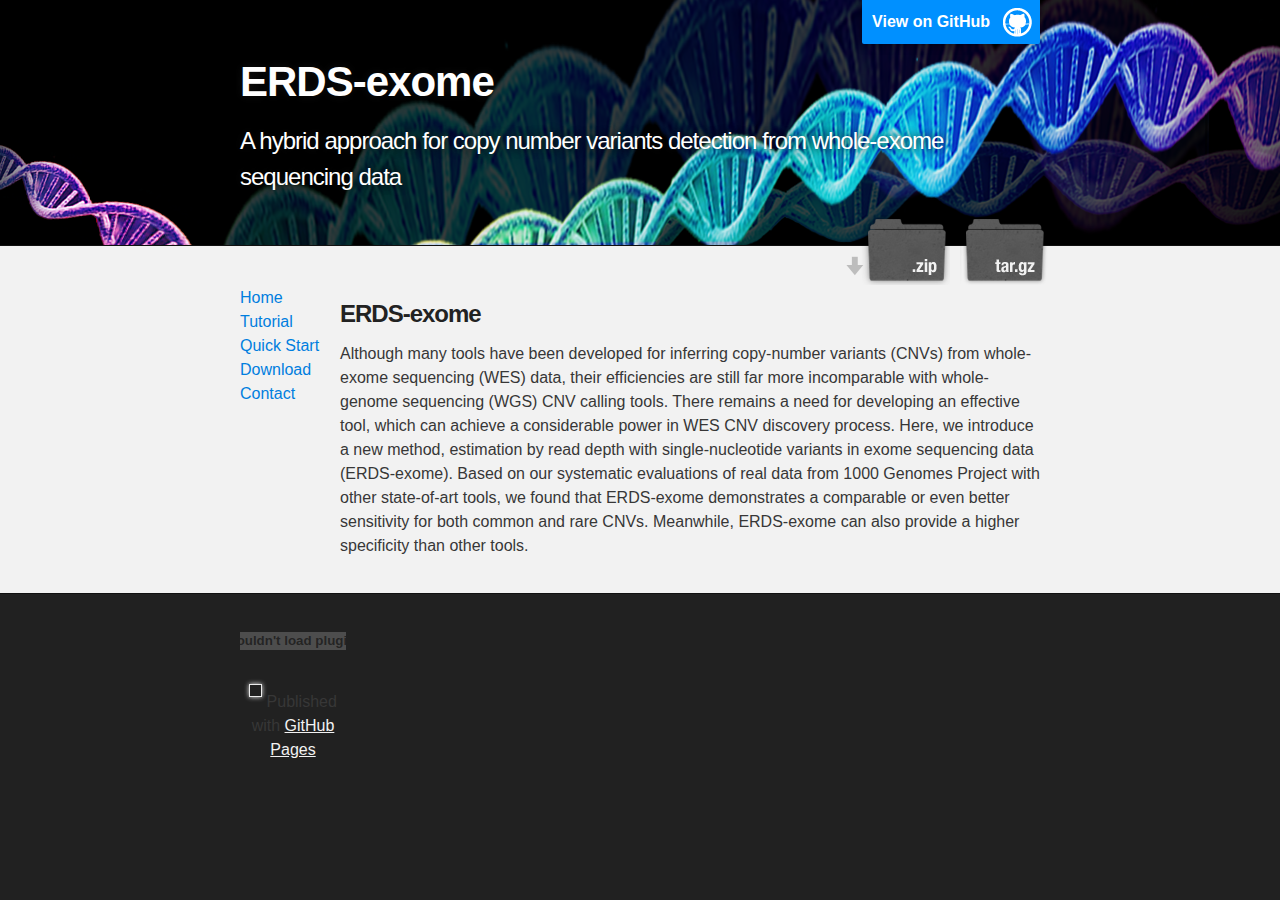
==== index.html @ 1055ff6d "Add statisc" ====
<!DOCTYPE html>
<html>

  <head>
    <meta charset='utf-8'>
    <meta http-equiv="X-UA-Compatible" content="chrome=1">
    <meta name="description" content="Erds-exome.GitHub.com : ERDS-exome: a hybrid approach for copy number variants detection from whole-exome sequencing data">

    <link rel="stylesheet" type="text/css" media="screen" href="stylesheets/stylesheet.css">
    <title>ERDS-exome</title>
  </head>

  <body>

    <!-- HEADER -->
    <div id="header_wrap" class="outer">
        <header class="inner">
          <a id="forkme_banner" href="https://github.com/coderChase/jxcnv">View on GitHub</a>

          <h1 id="project_title">ERDS-exome</h1>
          <h2 id="project_tagline">A hybrid approach for copy number variants detection from whole-exome sequencing data</h2>

          <div id="downloads">
            <div class="tar_download_link" onclick="document.location='https://erds-exome.github.io/erds-exome.zip';">
            <a href="erds-exome.zip">werwerwe</a>
            </div>
            <div class="zip_download_link" onclick="document.location='https://erds-exome.github.io/erds-exome.tar.gz';">
            <a href="erds-exome.tar.gz">werwerw</a>
            </div>
          </div>
        </header>
    </div>

    <!-- MAIN CONTENT -->
    <div id="main_content_wrap" class="outer">
      <section id="main_content" class="inner">
      	<div id="inner_left">
      		<div>
      			<a href="index.html">Home</a>
          </div>
      		<div>
      			<a href="tutorial.html">Tutorial</a>
      		</div>
      		<div>
      			<a href="quick_start.html">Quick Start</a>
      		</div>
      		<div>
      			<a href="download.html">Download</a>
      		</div>
      		<div>
      			<a href="contact.html">Contact</a>
      		</div>
      	</div>
      	<div id="inner_right">
		        <h3>
				<a id="erds-exome" class="anchor" href="#erds-exome" aria-hidden="true"><span aria-hidden="true" class="octicon octicon-link"></span></a>
				ERDS-exome
				</h3>

				<p>Although many tools have been developed for inferring copy-number variants (CNVs) from whole-exome sequencing (WES) data, their efficiencies are still far more incomparable with whole-genome sequencing (WGS) CNV calling tools. There remains a need for developing an effective tool, which can achieve a considerable power in WES CNV discovery process. Here, we introduce a new method, estimation by read depth with single-nucleotide variants in exome sequencing data (ERDS-exome). Based on our systematic evaluations of real data from 1000 Genomes Project with other state-of-art tools, we found that ERDS-exome demonstrates a comparable or even better sensitivity for both common and rare CNVs. Meanwhile, ERDS-exome can also provide a higher specificity than other tools.</p>
		</div>
      </section>
    </div>





    <!-- FOOTER  -->
    <div id="footer_wrap" class="outer">
      <footer class="inner">
	<div style="text-align:center; margin:0; padding:0; width:106px;"><embed src="//rf.revolvermaps.com/f/f.swf" type="application/x-shockwave-flash" pluginspage="http://www.macromedia.com/go/getflashplayer" wmode="transparent" allowScriptAccess="always" allowNetworking="all" width="106" height="53" flashvars="m=0&amp;i=58xhuap7s6q&amp;r=35&amp;c=ff0000"></embed><br /><img src="//rf.revolvermaps.com/js/c/58xhuap7s6q.gif" width="1" height="1" alt="" />
		
		<!-- a href="http://www.revolvermaps.com/?target=enlarge&amp;i=58xhuap7s6q">Large Visitor Map</a></div-->
        Published with <a href="https://pages.github.com">GitHub Pages</a>
      </footer>
    </div>

    

  </body>
</html>
---- stylesheets/stylesheet.css ----
/*******************************************************************************
Slate Theme for GitHub Pages
by Jason Costello, @jsncostello
*******************************************************************************/

@import url(github-light.css);

/*******************************************************************************
MeyerWeb Reset
*******************************************************************************/

html, body, div, span, applet, object, iframe,
h1, h2, h3, h4, h5, h6, p, blockquote, pre,
a, abbr, acronym, address, big, cite, code,
del, dfn, em, img, ins, kbd, q, s, samp,
small, strike, strong, sub, sup, tt, var,
b, u, i, center,
dl, dt, dd, ol, ul, li,
fieldset, form, label, legend,
table, caption, tbody, tfoot, thead, tr, th, td,
article, aside, canvas, details, embed,
figure, figcaption, footer, header, hgroup,
menu, nav, output, ruby, section, summary,
time, mark, audio, video {
  margin: 0;
  padding: 0;
  border: 0;
  font: inherit;
  vertical-align: baseline;
}

/* HTML5 display-role reset for older browsers */
article, aside, details, figcaption, figure,
footer, header, hgroup, menu, nav, section {
  display: block;
}

ol, ul {
  list-style: none;
}

table {
  border-collapse: collapse;
  border-spacing: 0;
}

/*******************************************************************************
Theme Styles
*******************************************************************************/

body {
  box-sizing: border-box;
  color:#373737;
  background: #212121;
  font-size: 16px;
  font-family: 'Myriad Pro', Calibri, Helvetica, Arial, sans-serif;
  line-height: 1.5;
  -webkit-font-smoothing: antialiased;
}

h1, h2, h3, h4, h5, h6 {
  margin: 10px 0;
  font-weight: 700;
  color:#222222;
  font-family: 'Lucida Grande', 'Calibri', Helvetica, Arial, sans-serif;
  letter-spacing: -1px;
}

h1 {
  font-size: 36px;
  font-weight: 700;
}

h2 {
  padding-bottom: 10px;
  font-size: 32px;
  background: url('../images/bg_hr.png') repeat-x bottom;
}

h3 {
  font-size: 24px;
}

h4 {
  font-size: 21px;
}

h5 {
  font-size: 18px;
}

h6 {
  font-size: 16px;
}

p {
  margin: 10px 0 15px 0;
}

footer p {
  color: #f2f2f2;
}

a {
  text-decoration: none;
  color: #007edf;
  text-shadow: none;

  transition: color 0.5s ease;
  transition: text-shadow 0.5s ease;
  -webkit-transition: color 0.5s ease;
  -webkit-transition: text-shadow 0.5s ease;
  -moz-transition: color 0.5s ease;
  -moz-transition: text-shadow 0.5s ease;
  -o-transition: color 0.5s ease;
  -o-transition: text-shadow 0.5s ease;
  -ms-transition: color 0.5s ease;
  -ms-transition: text-shadow 0.5s ease;
}

a:hover, a:focus {text-decoration: underline;}

footer a {
  color: #F2F2F2;
  text-decoration: underline;
}

em {
  font-style: italic;
}

strong {
  font-weight: bold;
}

img {
  position: relative;
  margin: 0 auto;
  max-width: 739px;
  padding: 5px;
  margin: 10px 0 10px 0;
  border: 1px solid #ebebeb;

  box-shadow: 0 0 5px #ebebeb;
  -webkit-box-shadow: 0 0 5px #ebebeb;
  -moz-box-shadow: 0 0 5px #ebebeb;
  -o-box-shadow: 0 0 5px #ebebeb;
  -ms-box-shadow: 0 0 5px #ebebeb;
}

p img {
  display: inline;
  margin: 0;
  padding: 0;
  vertical-align: middle;
  text-align: center;
  border: none;
}

pre, code {
  width: 100%;
  color: #222;
  background-color: #fff;

  font-family: Monaco, "Bitstream Vera Sans Mono", "Lucida Console", Terminal, monospace;
  font-size: 14px;

  border-radius: 2px;
  -moz-border-radius: 2px;
  -webkit-border-radius: 2px;
}

pre {
  width: 100%;
  padding: 10px;
  box-shadow: 0 0 10px rgba(0,0,0,.1);
  overflow: auto;
}

code {
  padding: 3px;
  margin: 0 3px;
  box-shadow: 0 0 10px rgba(0,0,0,.1);
}

pre code {
  display: block;
  box-shadow: none;
}

blockquote {
  color: #666;
  margin-bottom: 20px;
  padding: 0 0 0 20px;
  border-left: 3px solid #bbb;
}


ul, ol, dl {
  margin-bottom: 15px
}

ul {
  list-style-position: inside;
  list-style: disc;
  padding-left: 20px;
}

ol {
  list-style-position: inside;
  list-style: decimal;
  padding-left: 20px;
}

dl dt {
  font-weight: bold;
}

dl dd {
  padding-left: 20px;
  font-style: italic;
}

dl p {
  padding-left: 20px;
  font-style: italic;
}

hr {
  height: 1px;
  margin-bottom: 5px;
  border: none;
  background: url('../images/bg_hr.png') repeat-x center;
}

table {
  border: 1px solid #373737;
  margin-bottom: 20px;
  text-align: left;
 }

th {
  font-family: 'Lucida Grande', 'Helvetica Neue', Helvetica, Arial, sans-serif;
  padding: 10px;
  background: #373737;
  color: #fff;
 }

td {
  padding: 10px;
  border: 1px solid #373737;
 }

form {
  background: #f2f2f2;
  padding: 20px;
}

/*******************************************************************************
Full-Width Styles
*******************************************************************************/

.outer {
  width: 100%;
}

.inner {
  position: relative;
  max-width: 800px;
  padding: 20px 10px;
  margin: 0 auto;
}

#inner_left {
	width: 100px;
	float: left;
}

#inner_right {
	margin-left: 100px;
	width: auto;
}

#forkme_banner {
  display: block;
  position: absolute;
  top:0;
  right: 10px;
  z-index: 10;
  padding: 10px 50px 10px 10px;
  color: #fff;
  background: url('../images/blacktocat.png') #0090ff no-repeat 95% 50%;
  font-weight: 700;
  box-shadow: 0 0 10px rgba(0,0,0,.5);
  border-bottom-left-radius: 2px;
  border-bottom-right-radius: 2px;
}

#header_wrap_backup {
  background: #212121;
  background: -moz-linear-gradient(top, #373737, #212121);
  background: -webkit-linear-gradient(top, #373737, #212121);
  background: -ms-linear-gradient(top, #373737, #212121);
  background: -o-linear-gradient(top, #373737, #212121);
  background: linear-gradient(top, #373737, #212121);
}
#header_wrap {
  background-image: url(../images/header.PNG);
  background-position: center top;
  background-repeat: no-repeat;
  background-attachment: fixed;
background-color: black;
}

#header_wrap .inner {
  padding: 50px 10px 30px 10px;
}

#project_title {
  margin: 0;
  color: #fff;
  font-size: 42px;
  font-weight: 700;
  text-shadow: #111 0px 0px 10px;
}

#project_tagline {
  color: #fff;
  font-size: 24px;
  font-weight: 300;
  background: none;
  text-shadow: #111 0px 0px 10px;
}

#downloads {
  position: absolute;
  width: 210px;
  z-index: 10;
  bottom: -40px;
  right: 0;
  height: 70px;
  background: url('../images/icon_download.png') no-repeat 0% 90%;
}

.zip_download_link {
  display: block;
  float: right;
  width: 90px;
  height:70px;
  text-indent: -5000px;
  overflow: hidden;
  background: url(../images/sprite_download.png) no-repeat bottom left;
}

.tar_download_link {
  display: block;
  float: right;
  width: 90px;
  height:70px;
  text-indent: -5000px;
  overflow: hidden;
  background: url(../images/sprite_download.png) no-repeat bottom right;
  margin-left: 10px;
}

.zip_download_link:hover {
  background: url(../images/sprite_download.png) no-repeat top left;
}

.tar_download_link:hover {
  background: url(../images/sprite_download.png) no-repeat top right;
}

#main_content_wrap {
  background: #f2f2f2;
  border-top: 1px solid #111;
  border-bottom: 1px solid #111;
}

#main_content {
  padding-top: 40px;
}

#footer_wrap {
  background: #212121;
}



/*******************************************************************************
Small Device Styles
*******************************************************************************/

@media screen and (max-width: 480px) {
  body {
    font-size:14px;
  }

  #downloads {
    display: none;
  }

  .inner {
    min-width: 320px;
    max-width: 480px;
  }

  #project_title {
  font-size: 32px;
  }

  h1 {
    font-size: 28px;
  }

  h2 {
    font-size: 24px;
  }

  h3 {
    font-size: 21px;
  }

  h4 {
    font-size: 18px;
  }

  h5 {
    font-size: 14px;
  }

  h6 {
    font-size: 12px;
  }

  code, pre {
    min-width: 320px;
    max-width: 480px;
    font-size: 11px;
  }

}
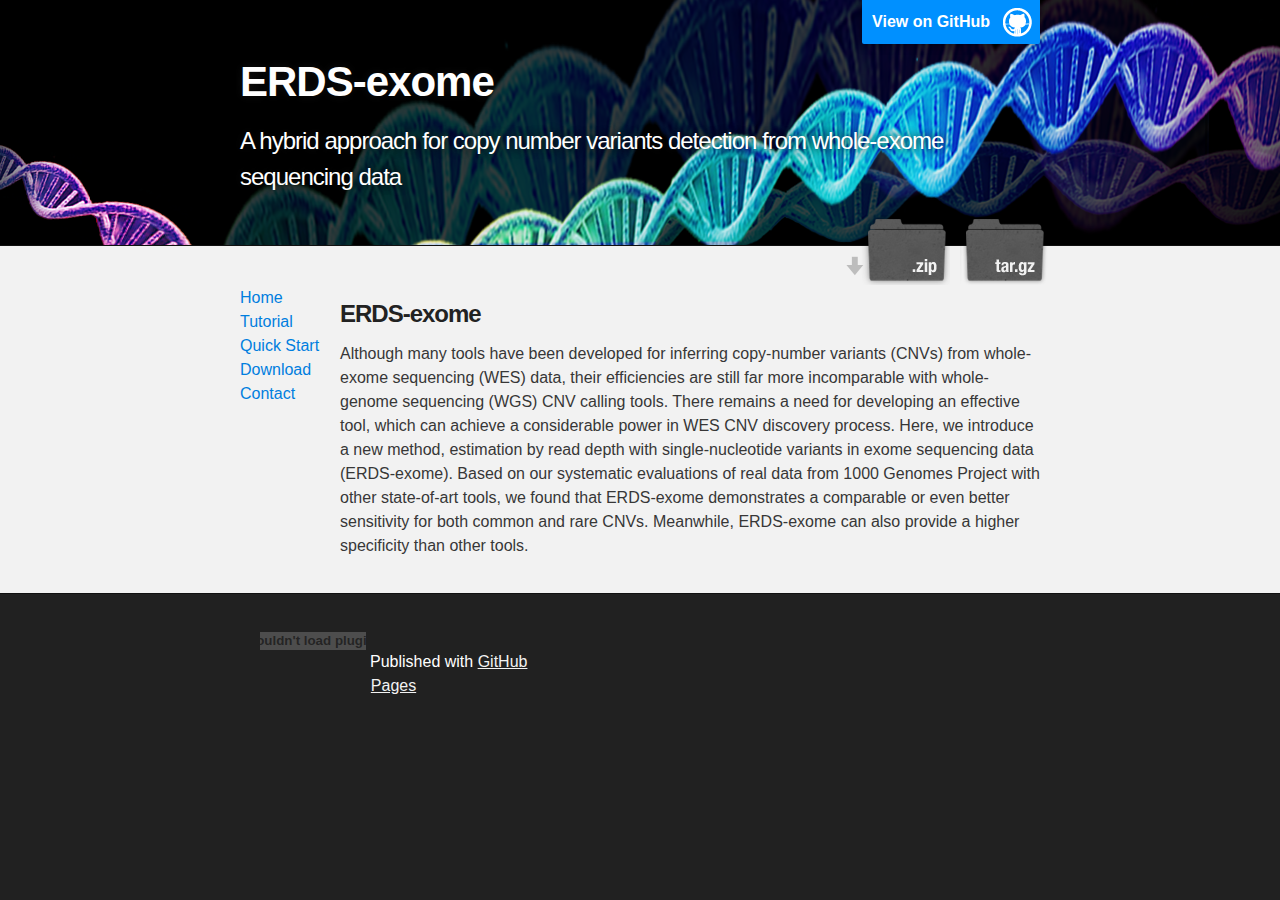
==== commit 190fd94a: "Update turorial" ====
--- a/index.html
+++ b/index.html
@@ -69,9 +69,9 @@
     <!-- FOOTER  -->
     <div id="footer_wrap" class="outer">
       <footer class="inner">
-	<div style="text-align:center; margin:0; padding:0; width:106px;"><embed src="//rf.revolvermaps.com/f/f.swf" type="application/x-shockwave-flash" pluginspage="http://www.macromedia.com/go/getflashplayer" wmode="transparent" allowScriptAccess="always" allowNetworking="all" width="106" height="53" flashvars="m=0&amp;i=58xhuap7s6q&amp;r=35&amp;c=ff0000"></embed><br /><img src="//rf.revolvermaps.com/js/c/58xhuap7s6q.gif" width="1" height="1" alt="" />
+	<div style="text-align:center; margin:0; padding:0; width:307px; color:white;"><embed src="//rf.revolvermaps.com/f/f.swf" type="application/x-shockwave-flash" pluginspage="http://www.macromedia.com/go/getflashplayer" wmode="transparent" allowScriptAccess="always" allowNetworking="all" width="106" height="53" flashvars="m=0&amp;i=58xhuap7s6q&amp;r=35&amp;c=ff0000"></embed><!--br /><img src="//rf.revolvermaps.com/js/c/58xhuap7s6q.gif" width="1" height="1" alt="" />
 		
-		<!-- a href="http://www.revolvermaps.com/?target=enlarge&amp;i=58xhuap7s6q">Large Visitor Map</a></div-->
+		<a href="http://www.revolvermaps.com/?target=enlarge&amp;i=58xhuap7s6q">Large Visitor Map</a></div-->
         Published with <a href="https://pages.github.com">GitHub Pages</a>
       </footer>
     </div>
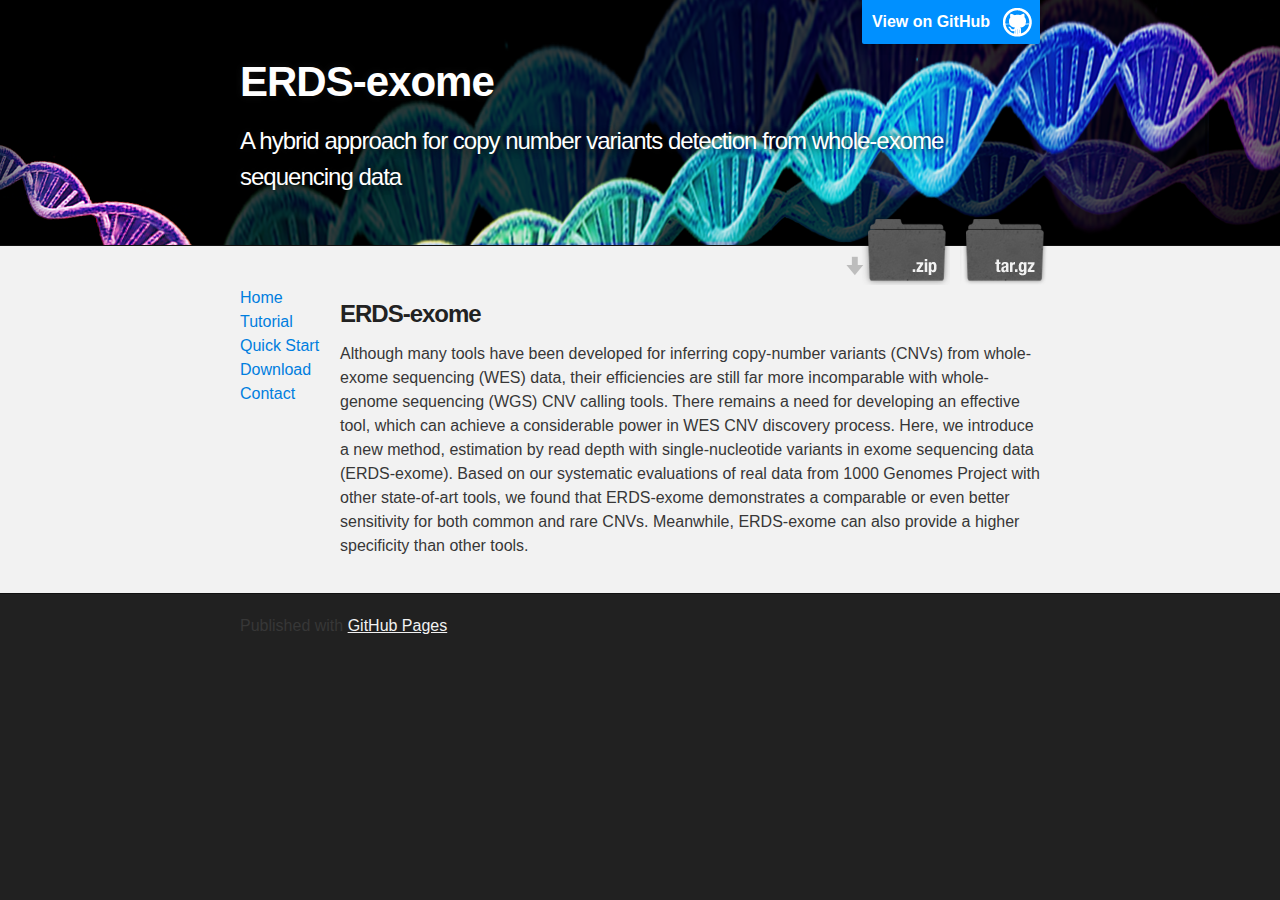
==== commit 4a8faf32: "Update index.html" ====
--- a/index.html
+++ b/index.html
@@ -21,11 +21,11 @@
           <h2 id="project_tagline">A hybrid approach for copy number variants detection from whole-exome sequencing data</h2>
 
           <div id="downloads">
-            <div class="tar_download_link" onclick="document.location='https://erds-exome.github.io/erds-exome.zip';">
-            <a href="erds-exome.zip">werwerwe</a>
+            <div class="tar_download_link" onclick="document.location='https://erds-exome.github.io/erds-exome.tar.gz';">
+            <a href="erds-exome.tar.gz">werwerwe</a>
             </div>
-            <div class="zip_download_link" onclick="document.location='https://erds-exome.github.io/erds-exome.tar.gz';">
-            <a href="erds-exome.tar.gz">werwerw</a>
+            <div class="zip_download_link" onclick="document.location='https://erds-exome.github.io/erds-exome.zip';">
+            <a href="erds-exome.zip">werwerw</a>
             </div>
           </div>
         </header>
@@ -69,9 +69,9 @@
     <!-- FOOTER  -->
     <div id="footer_wrap" class="outer">
       <footer class="inner">
-	<div style="text-align:center; margin:0; padding:0; width:307px; color:white;"><embed src="//rf.revolvermaps.com/f/f.swf" type="application/x-shockwave-flash" pluginspage="http://www.macromedia.com/go/getflashplayer" wmode="transparent" allowScriptAccess="always" allowNetworking="all" width="106" height="53" flashvars="m=0&amp;i=58xhuap7s6q&amp;r=35&amp;c=ff0000"></embed><!--br /><img src="//rf.revolvermaps.com/js/c/58xhuap7s6q.gif" width="1" height="1" alt="" />
-		
-		<a href="http://www.revolvermaps.com/?target=enlarge&amp;i=58xhuap7s6q">Large Visitor Map</a></div-->
+	<div style="text-align:center; margin:0; padding:0; width:307px; color:white;">
+		<script type="text/javascript" src="//ra.revolvermaps.com/0/0/2.js?i=00n055vr1zo&amp;m=0&amp;s=70&amp;c=ff0000&amp;t=1" async="async"></script>
+		</div>
         Published with <a href="https://pages.github.com">GitHub Pages</a>
       </footer>
     </div>
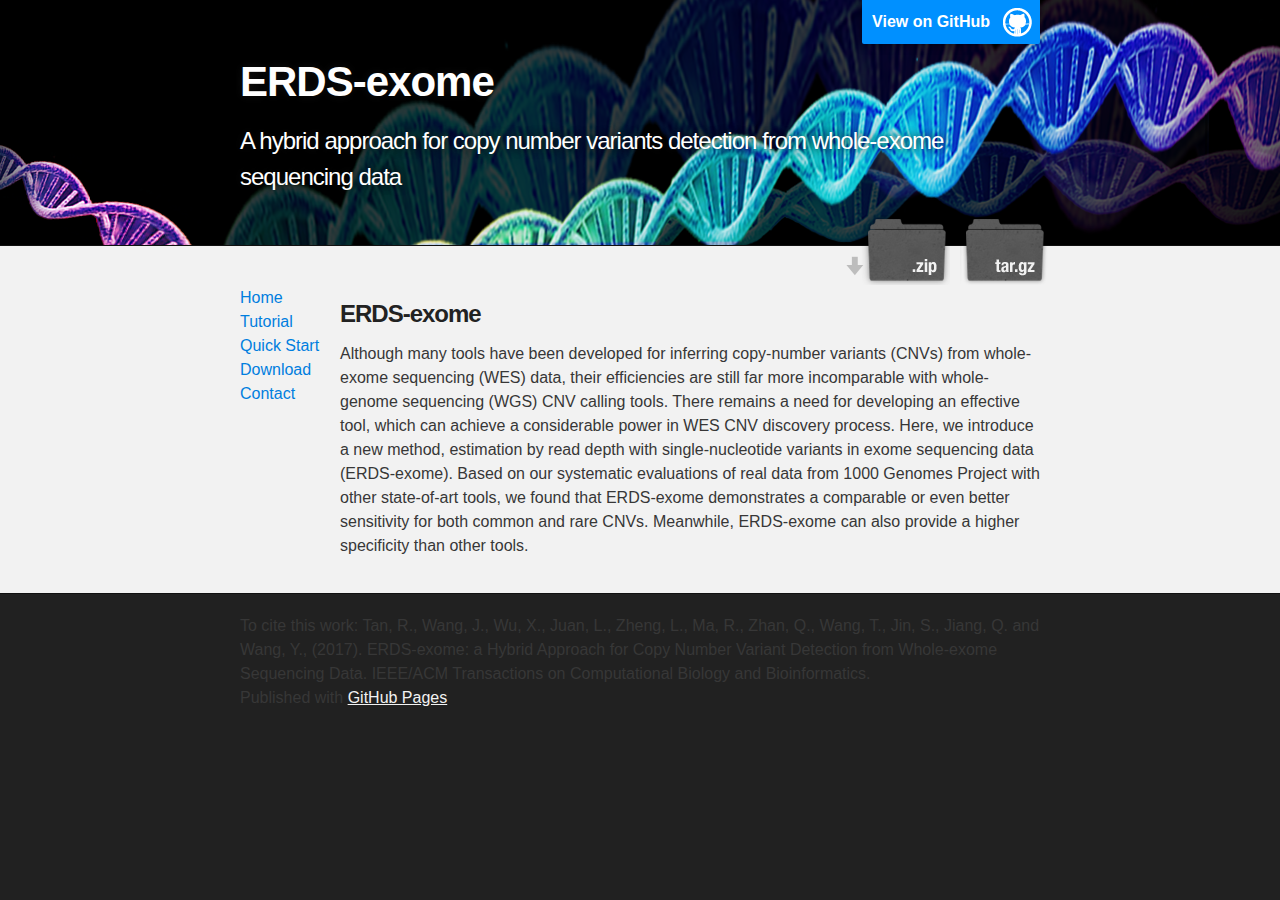
==== commit 63aa15fe: "Update index.html" ====
--- a/index.html
+++ b/index.html
@@ -69,9 +69,8 @@
     <!-- FOOTER  -->
     <div id="footer_wrap" class="outer">
       <footer class="inner">
-	<div style="text-align:center; margin:0; padding:0; width:307px; color:white;">
 		<script type="text/javascript" src="//ra.revolvermaps.com/0/0/2.js?i=00n055vr1zo&amp;m=0&amp;s=70&amp;c=ff0000&amp;t=1" async="async"></script>
-		</div>
+	To cite this work: Tan, R., Wang, J., Wu, X., Juan, L., Zheng, L., Ma, R., Zhan, Q., Wang, T., Jin, S., Jiang, Q. and Wang, Y., (2017). ERDS-exome: a Hybrid Approach for Copy Number Variant Detection from Whole-exome Sequencing Data. IEEE/ACM Transactions on Computational Biology and Bioinformatics. <br/>
         Published with <a href="https://pages.github.com">GitHub Pages</a>
       </footer>
     </div>
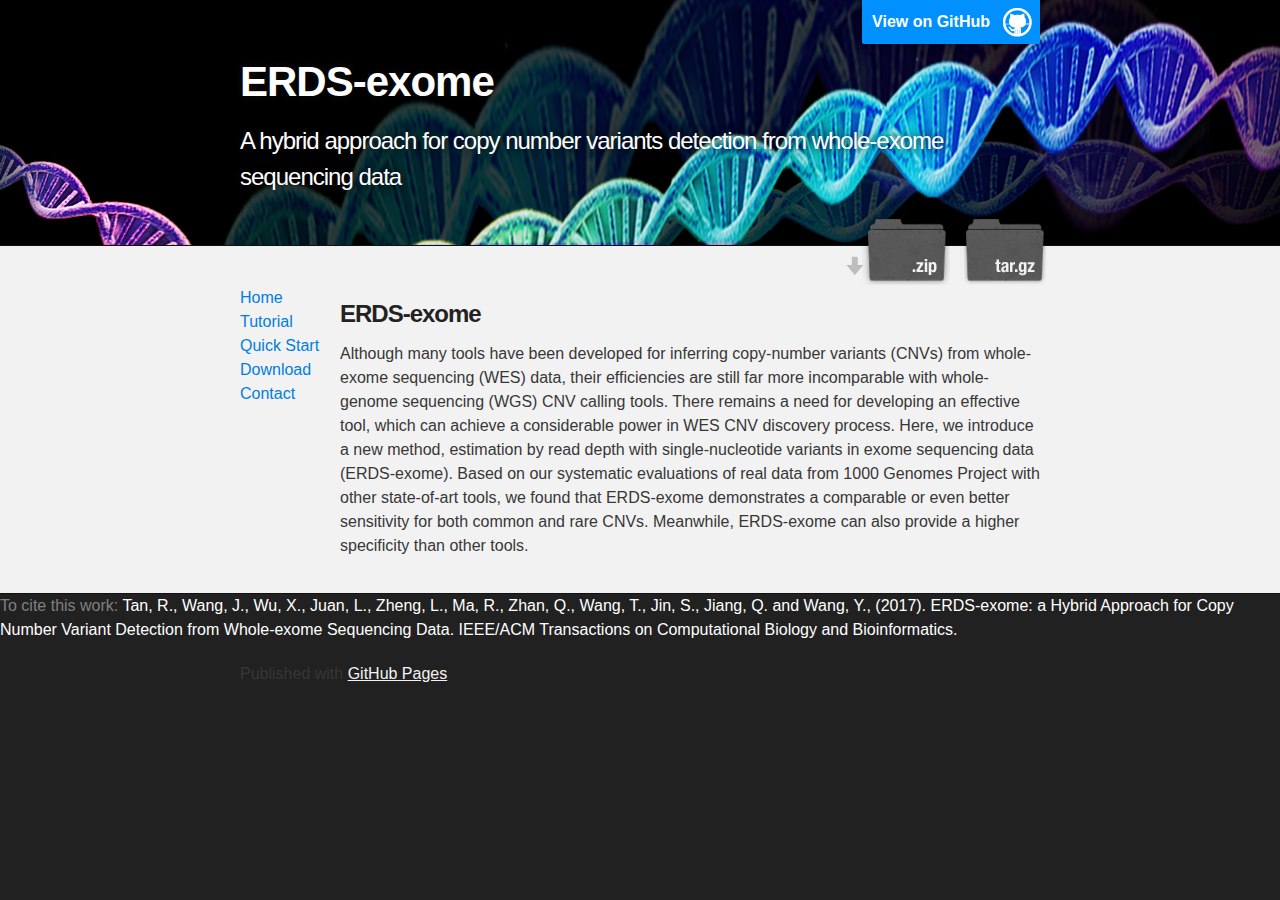
==== commit 3719a3e4: "Update index.html" ====
--- a/index.html
+++ b/index.html
@@ -68,10 +68,12 @@
 
     <!-- FOOTER  -->
     <div id="footer_wrap" class="outer">
+	    <div style="color: white;">
+		    <font style="color: gray;">To cite this work:</font> Tan, R., Wang, J., Wu, X., Juan, L., Zheng, L., Ma, R., Zhan, Q., Wang, T., Jin, S., Jiang, Q. and Wang, Y., (2017). ERDS-exome: a Hybrid Approach for Copy Number Variant Detection from Whole-exome Sequencing Data. IEEE/ACM Transactions on Computational Biology and Bioinformatics.
+	    </div>
       <footer class="inner">
 		<script type="text/javascript" src="//ra.revolvermaps.com/0/0/2.js?i=00n055vr1zo&amp;m=0&amp;s=70&amp;c=ff0000&amp;t=1" async="async"></script>
-	To cite this work: Tan, R., Wang, J., Wu, X., Juan, L., Zheng, L., Ma, R., Zhan, Q., Wang, T., Jin, S., Jiang, Q. and Wang, Y., (2017). ERDS-exome: a Hybrid Approach for Copy Number Variant Detection from Whole-exome Sequencing Data. IEEE/ACM Transactions on Computational Biology and Bioinformatics. <br/>
-        Published with <a href="https://pages.github.com">GitHub Pages</a>
+	 Published with <a href="https://pages.github.com">GitHub Pages</a>
       </footer>
     </div>
 
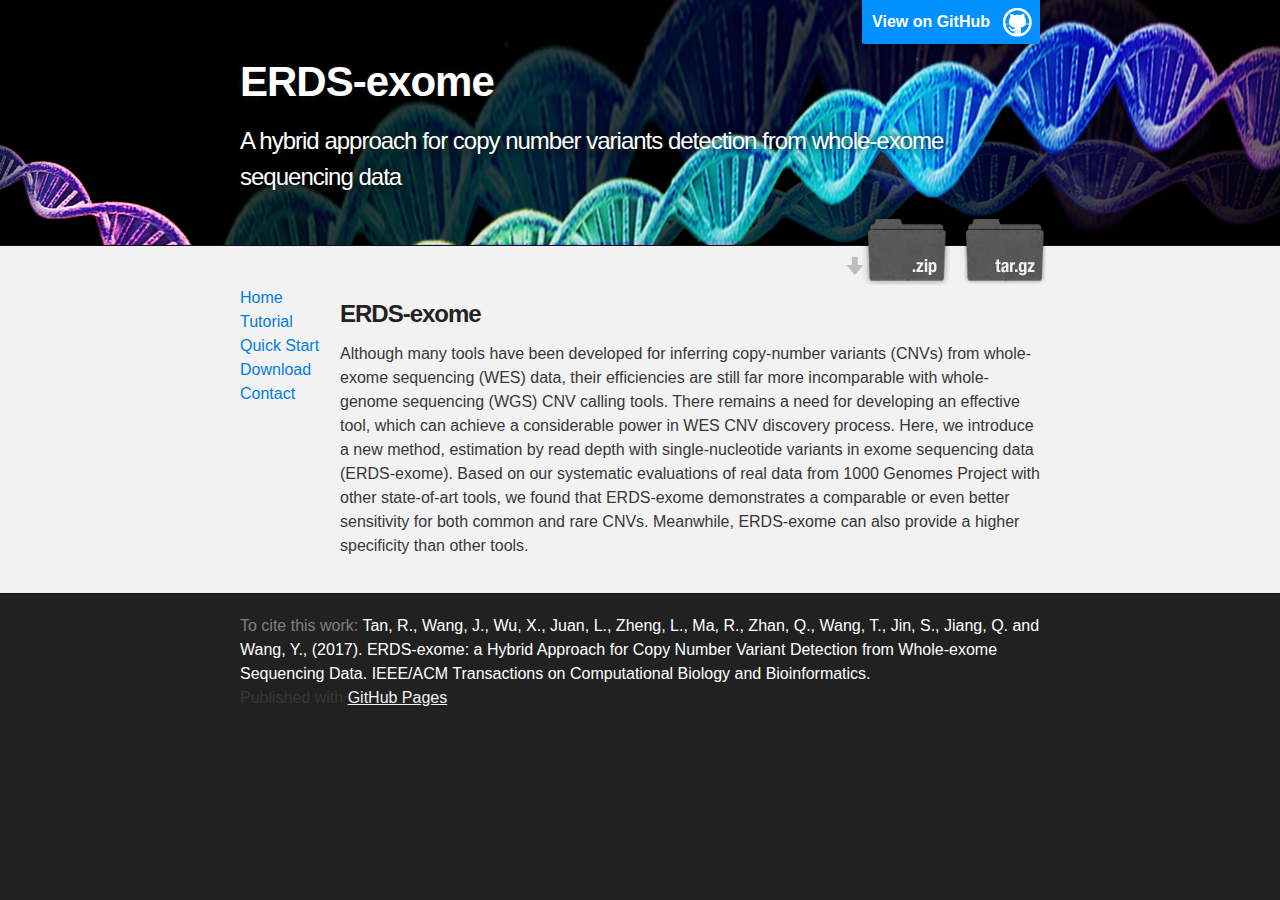
==== commit bd9e4598: "Update index.html" ====
--- a/index.html
+++ b/index.html
@@ -68,10 +68,11 @@
 
     <!-- FOOTER  -->
     <div id="footer_wrap" class="outer">
-	    <div style="color: white;">
+	   
+      <footer class="inner">
+	       <div style="color: white;">
 		    <font style="color: gray;">To cite this work:</font> Tan, R., Wang, J., Wu, X., Juan, L., Zheng, L., Ma, R., Zhan, Q., Wang, T., Jin, S., Jiang, Q. and Wang, Y., (2017). ERDS-exome: a Hybrid Approach for Copy Number Variant Detection from Whole-exome Sequencing Data. IEEE/ACM Transactions on Computational Biology and Bioinformatics.
 	    </div>
-      <footer class="inner">
 		<script type="text/javascript" src="//ra.revolvermaps.com/0/0/2.js?i=00n055vr1zo&amp;m=0&amp;s=70&amp;c=ff0000&amp;t=1" async="async"></script>
 	 Published with <a href="https://pages.github.com">GitHub Pages</a>
       </footer>
